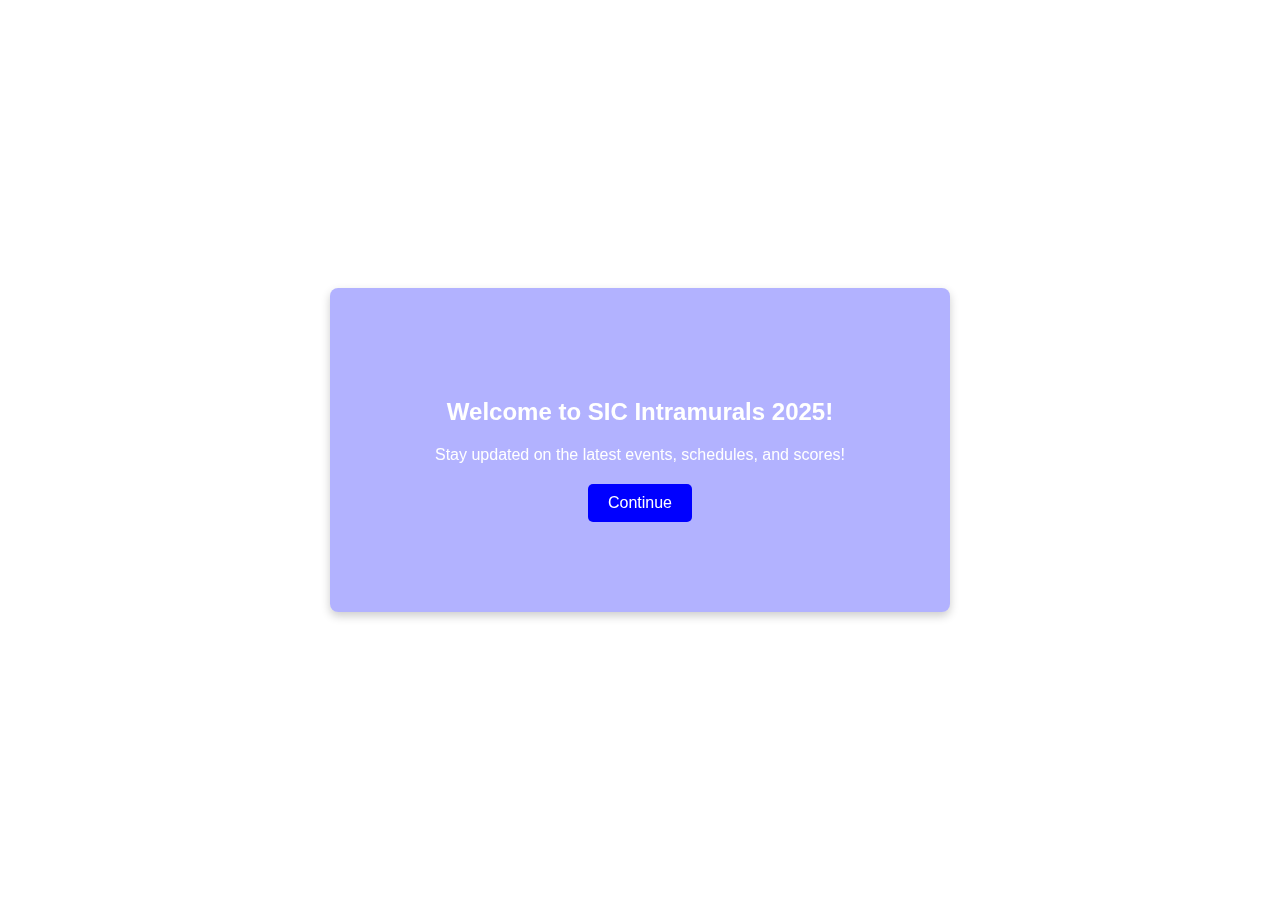
==== index.html @ 32f649ae "Add files via upload" ====
<html lang="en">
<head>
    <meta charset="UTF-8">
    <meta name="viewport" content="width=device-width, initial-scale=1.0">
    <title>Document</title>
</head>
<body onload="nextpage()">
    <script>
        function nextpage(){
            window.location.href = "welcome_page.html";
        }
    </script>
</body>
</html>
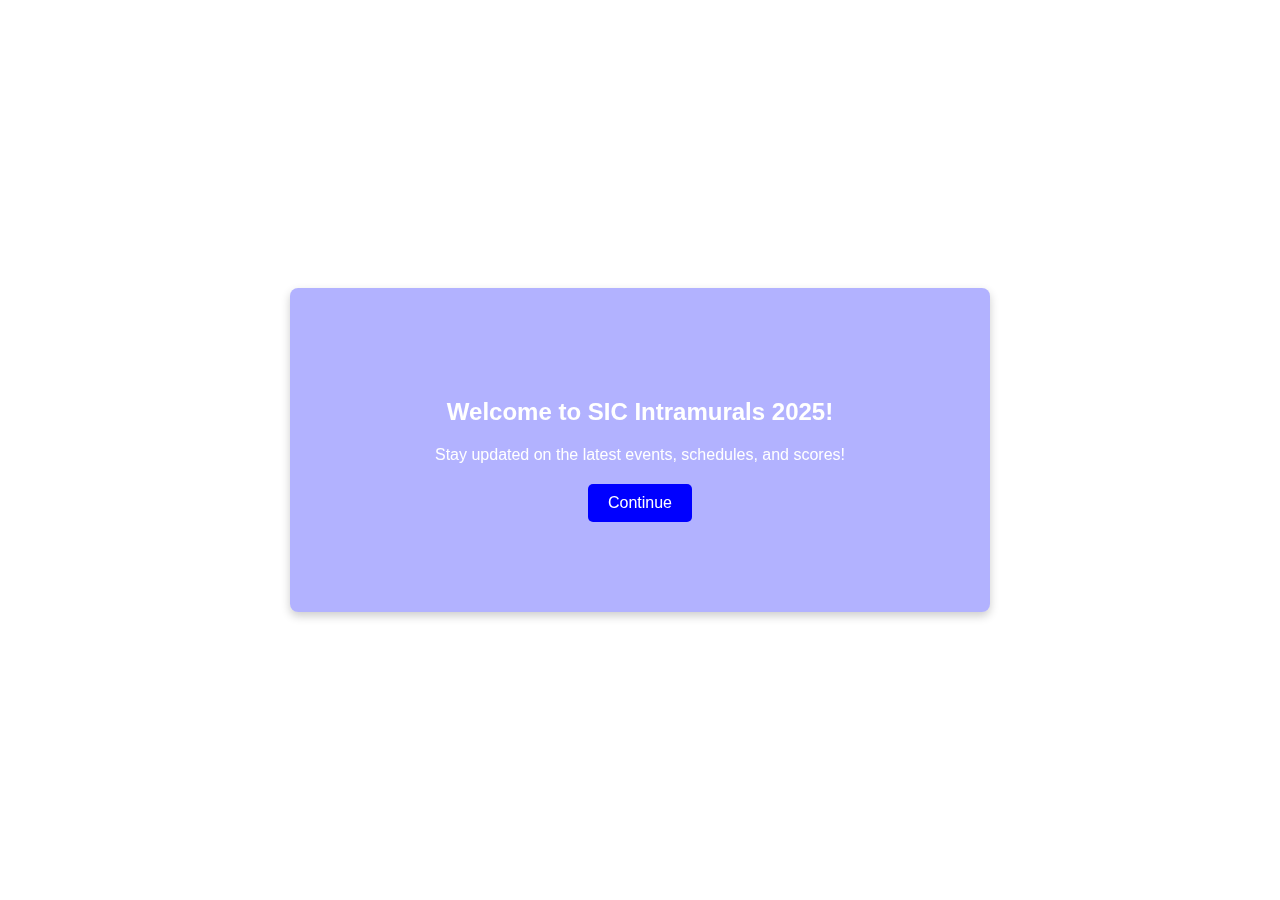
==== commit 9706c6c7: "Update index.html" ====
--- a/index.html
+++ b/index.html
@@ -2,7 +2,7 @@
 <head>
     <meta charset="UTF-8">
     <meta name="viewport" content="width=device-width, initial-scale=1.0">
-    <title>Document</title>
+    <title>SIC Intramurals 2025</title>
 </head>
 <body onload="nextpage()">
     <script>
@@ -11,4 +11,4 @@
         }
     </script>
 </body>
-</html>+</html>
